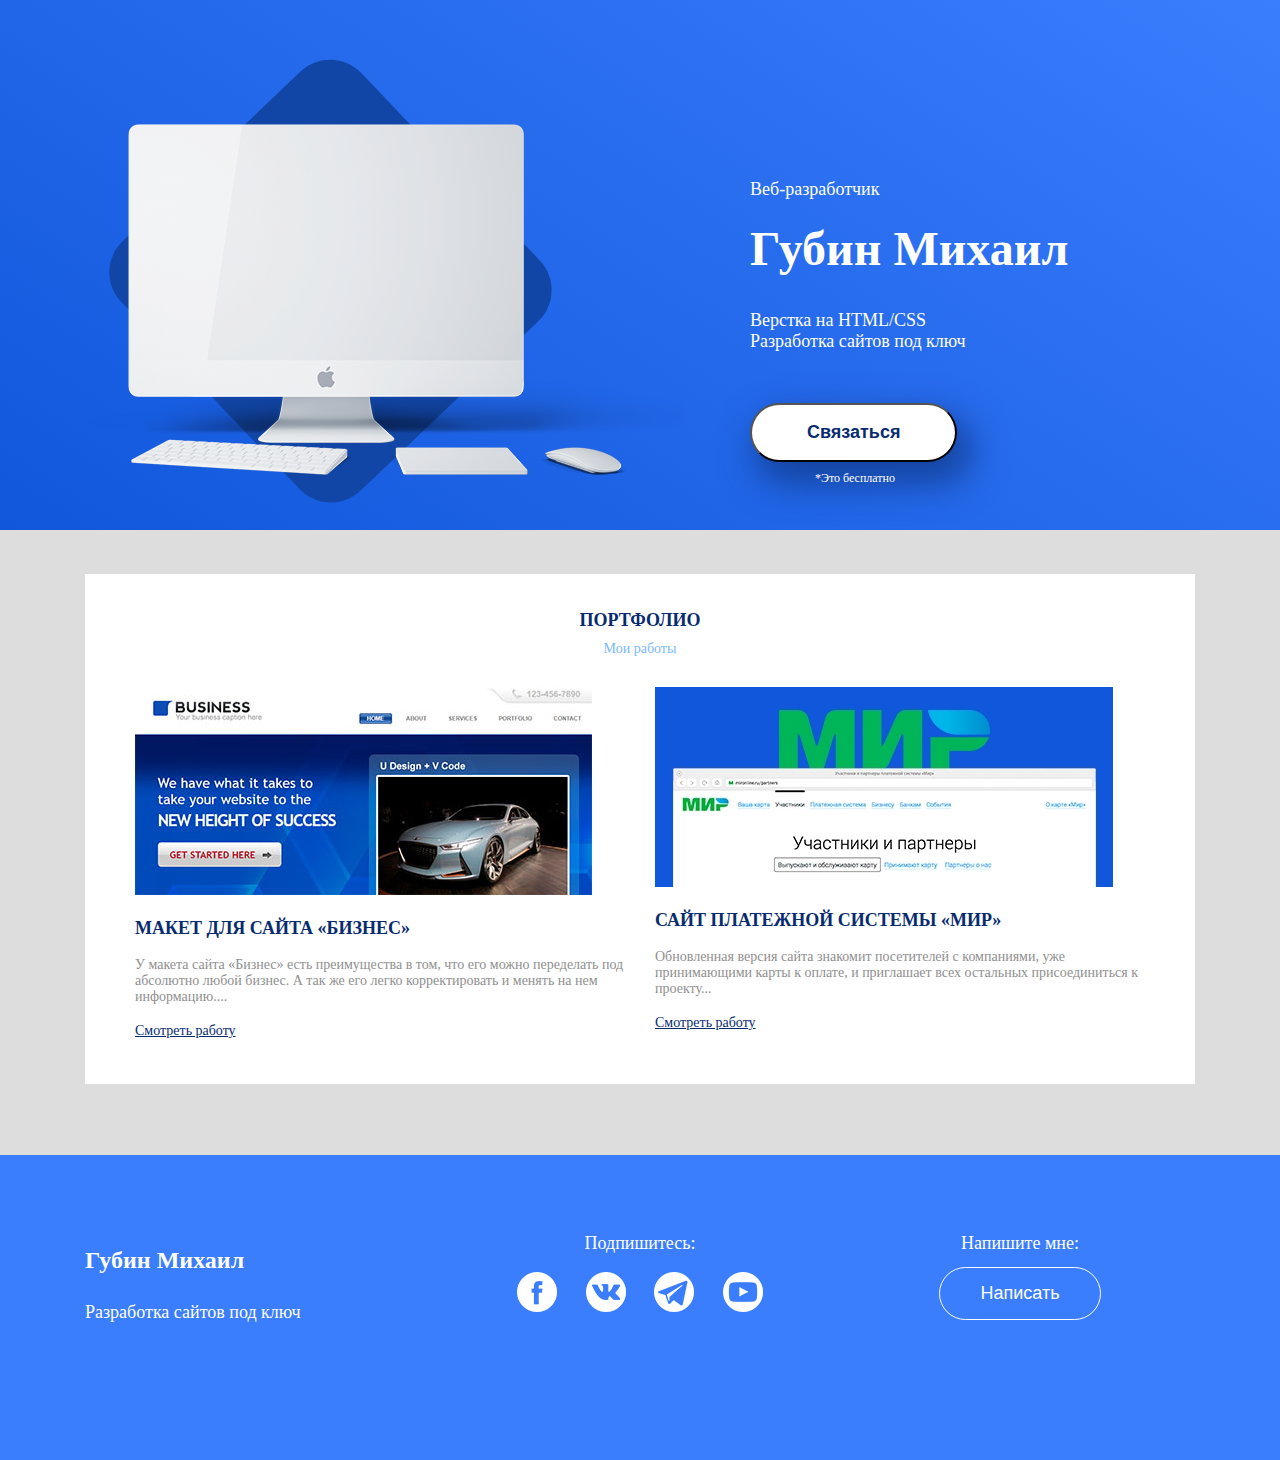
==== index.html @ 20e12512 "Add files via upload" ====
<!DOCTYPE html>
<html lang="ru">
<head>
	<!--Важная техническая информация для Браузеров-->
	<meta charset="UTF-8">
	<meta http-equiv="X-UA-Compatible" content="IE=edge">
	<meta name="viewport" content="width=device-width, initial-scale=1">

	<!--Важная информация об Авторе и описание проекта-->
	<meta name="description" content="Сайт разработчика Губина Михаила">
	<meta name="author" content="Губин Михаил">

	<!--Иконка которая будет на вкладке в браузере-->
	<link rel="stylesheet" href="css/bootstrap-grid.min.css">
	<link rel="icon" href="/favicon.ico">
	<!--Заголовок на вкладке в браузере-->
	<title>Губин Михаил - создание сайтов</title>

	<!--Подключаем наш файл со стилями-->
	<link rel="stylesheet" type="text/css" href="css/style.css">
</head>
<body>
	<header>
		<div class="container">
			<div class="row">
				<div class="col-lg-7">
					<img src="img/main-img.png" alt="Логотип" class="header-img">
				</div>
				<!-- /.col-7 -->
				<div class="col-lg-5">
					<p class="header-pretitle">Веб-разработчик</p>
					<h1 class="header-title">Губин Михаил</h1>
					<p class="header-subtitle">Верстка на HTML/CSS <br> 
					Разработка сайтов под ключ</p>
					<div class="header-button-block">
						<button class="header-button">Связаться</button>
						<small>*Это бесплатно</small>
					</div>
				</div>
				<!-- /.col-5 -->
			</div>
			<!-- /.row -->
		</div>
		<!-- /.conteiner -->
	</header>

	<section class="portfolio">
		<div class="container">
			<div class="portfolio-block">
				<h2 class="portfolio-title">Портфолио</h2>
				<p class="portfolio-subtitle">Мои работы</p>
				<div class="row">
					<div class="col-md-6">
						<div class="portfolio-col-1">
							<img src="img/portfolio-img3.jpg" alt="Бизнесс">
							<h3>Макет для сайта «Бизнес»</h3>
							<p class="portfolio-text">У макета сайта «Бизнес» есть преимущества в том, что его можно переделать под абсолютно любой бизнес. А так же его легко корректировать и менять на нем информацию....</p>
							<a href="https://narzikru.000webhostapp.com/index.html">Смотреть работу</a>
						</div>
						<!-- /.portfolio-col -->
					</div>
					<!-- /.col-6 -->
					<div class="col-md-6">
						<div class="portfolio-col-2">
							<img src="img/portfolio-img2.jpg" alt="World">
							<h3>Сайт платежной системы «Мир»</h3>
							<p class="portfolio-text">Обновленная версия сайта знакомит посетителей с компаниями, уже принимающими карты к оплате, и приглашает всех остальных присоединиться к проекту...</p>
							<a href="#">Смотреть работу</a>
						</div>
						<!-- /.portfolio-col -->
					</div>
					<!-- /.col-6 -->
				</div>
			</div>
			<!-- /.portfolio-block -->
		</div>
	</section>
	<footer>
		<div class="container">
			<div class="row">
				<div class="col-md-4">
					<h4 class="footer-author">Губин Михаил</h4>
					<p class="footer-text">Разработка сайтов под ключ</p>
				</div>
				<div class="col-md-4">
					<div class="social-block">
						<p>Подпишитесь:</p>
						<a href="#"><img src="img/Socials/facebook.png" alt="Facebook"></a>
						<a href="#"><img src="img/Socials/vk.png" alt="VKontakte"></a>
						<a href="#"><img src="img/Socials/telegram.png" alt="Telegram"></a>
						<a href="#"><img src="img/Socials/youtube.png" alt="YouTube"></a>
					</div>
				</div>
				<div class="col-md-4">
					<div class="footer-cta-block">
						<p class="footer-cta">Напишите мне:</p>
						<button class="footer-button">Написать</button>
					</div>
					<!-- /.footer-cta-block -->
				</div>
			</div>
			<!-- /.row -->
		</div>
		<!-- /.container -->
	</footer>
</body>
</html>
---- css/style.css ----
body {
	margin: 0;
	font-family: 'Roboto';
	font-size: 18px;
}
img {
	max-width: 100%;
}
header {
	padding-top: 59px;
	padding-bottom: 22px;
	background-color: #3a7dfd;
	background-image: linear-gradient(-147deg, #3a7dfd 0%, #1157db 100%);
	color: #fff;
}
.header-pretitle {
	padding-top: 102px;
}
.header-title {
	font-size: 48px;
	font-weight: 700;
	line-height: 56.81px;
	margin-top: 21px;
}
.header-subtitle {
	margin-top: 20px;
}
.header-button {
	box-shadow: 10px 17px 34px 6px rgba(18, 61, 145, 0.83);
	border-radius: 50px;
	background-color: #ffffff;
	color: #072b6f;
	font-weight: 700;
	font-size: 18px;
	padding: 17px 55px;
	margin-top: 33px;
}
header small {
	font-size: 12px;
	font-weight: 400;
	display: block;
	text-align: center;
	margin-top: 9px;
}
.header-button-block {
	max-width: 210px;
}

/* Секция портфолио */

.portfolio {
	background-color: #dddddd;
	padding-top: 44px;
	padding-bottom: 71px;
}
.portfolio-block {
	background-color: #ffffff;
	padding-top: 21px;
	padding-bottom: 44px;
}
.portfolio-title {
	text-transform: uppercase;
	font-weight: 700;
	font-size: 18px;
	color: #072b6f;
	margin-bottom: 10px;
}
.portfolio-subtitle {
	font-size: 14px;
	color: #7bb9ff;
	margin-top: 10px;
	margin-bottom: 30px;
}
.portfolio-title, .portfolio-subtitle {
	text-align: center;
}
.portfolio-col-1 {
	padding-left: 50px;
}
.portfolio-col-2 {
	padding-right: 50px;
}
.portfolio-block h3 {
	font-size: 18px;
	color: #072b6f;
	font-weight: 700;
	text-transform: uppercase;
}
.portfolio-text {
	color: #8f8f8f;
	font-size: 14px;
	font-weight: 400;
}
.portfolio-block a {
	color: #072b6f;
	font-size: 14px;
	font-weight: 400;
	text-decoration: underline;
}

/* Подвал */ 
footer {
	background-color: #3a7dfd;
	color: #ffffff;
	padding-top: 60px;
	padding-bottom: 110px;
}
.footer-author {
	font-size: 24px;
	margin-bottom: 7px;
}
.footer-text {
	font-size: 18px;
	font-weight: 400;
	line-height: 40px;
}
.social-block {
	text-align: center;
}
.social-block a {
	display: underline;
	margin: 21px 12px 0 12px;
}
.footer-button {
	display: inline-block;
	border: 1px solid #ffffff;
	background-color: transparent;
	color: #ffffff;
	font-size: 18px;
	border-radius: 50px;
	padding: 15px 40px;
}
.footer-cta-block {
	text-align: center;
}
.footer-cta {
	margin-bottom: 13px;
	font-size: 18px;
}

@media (max-width: 1200px) {
	.header-pretitle {
		padding-top: 60px;
	}
}
@media (max-width: 992px) {
	.header-img {
		display: none;
	}
	.header-pretitle {
		padding-top: 0;
	}
	.footer-author {
		font-size: 18px;
	}
	.footer-text {
		font-size: 14px;
	}
	.social-block a {
		margin-left: 5px;
		margin-right: 5px;
	}
	.social-block img {
		width: 30px;
	}
	.footer-button {
		font-size: 14px;
		padding: 10px 35px;
	}
}

@media (max-width: 768px) {
 .portfolio-col-1 {
	 	padding-left: 20px;
	 	padding-right: 20px;
	 	margin-bottom: 40px;
 }
 .portfolio-col-2 {
	 	padding-left: 20px;
	 	padding-right: 20px;
 }
 .footer-author, .footer-text {
 	text-align: center;
 }
}
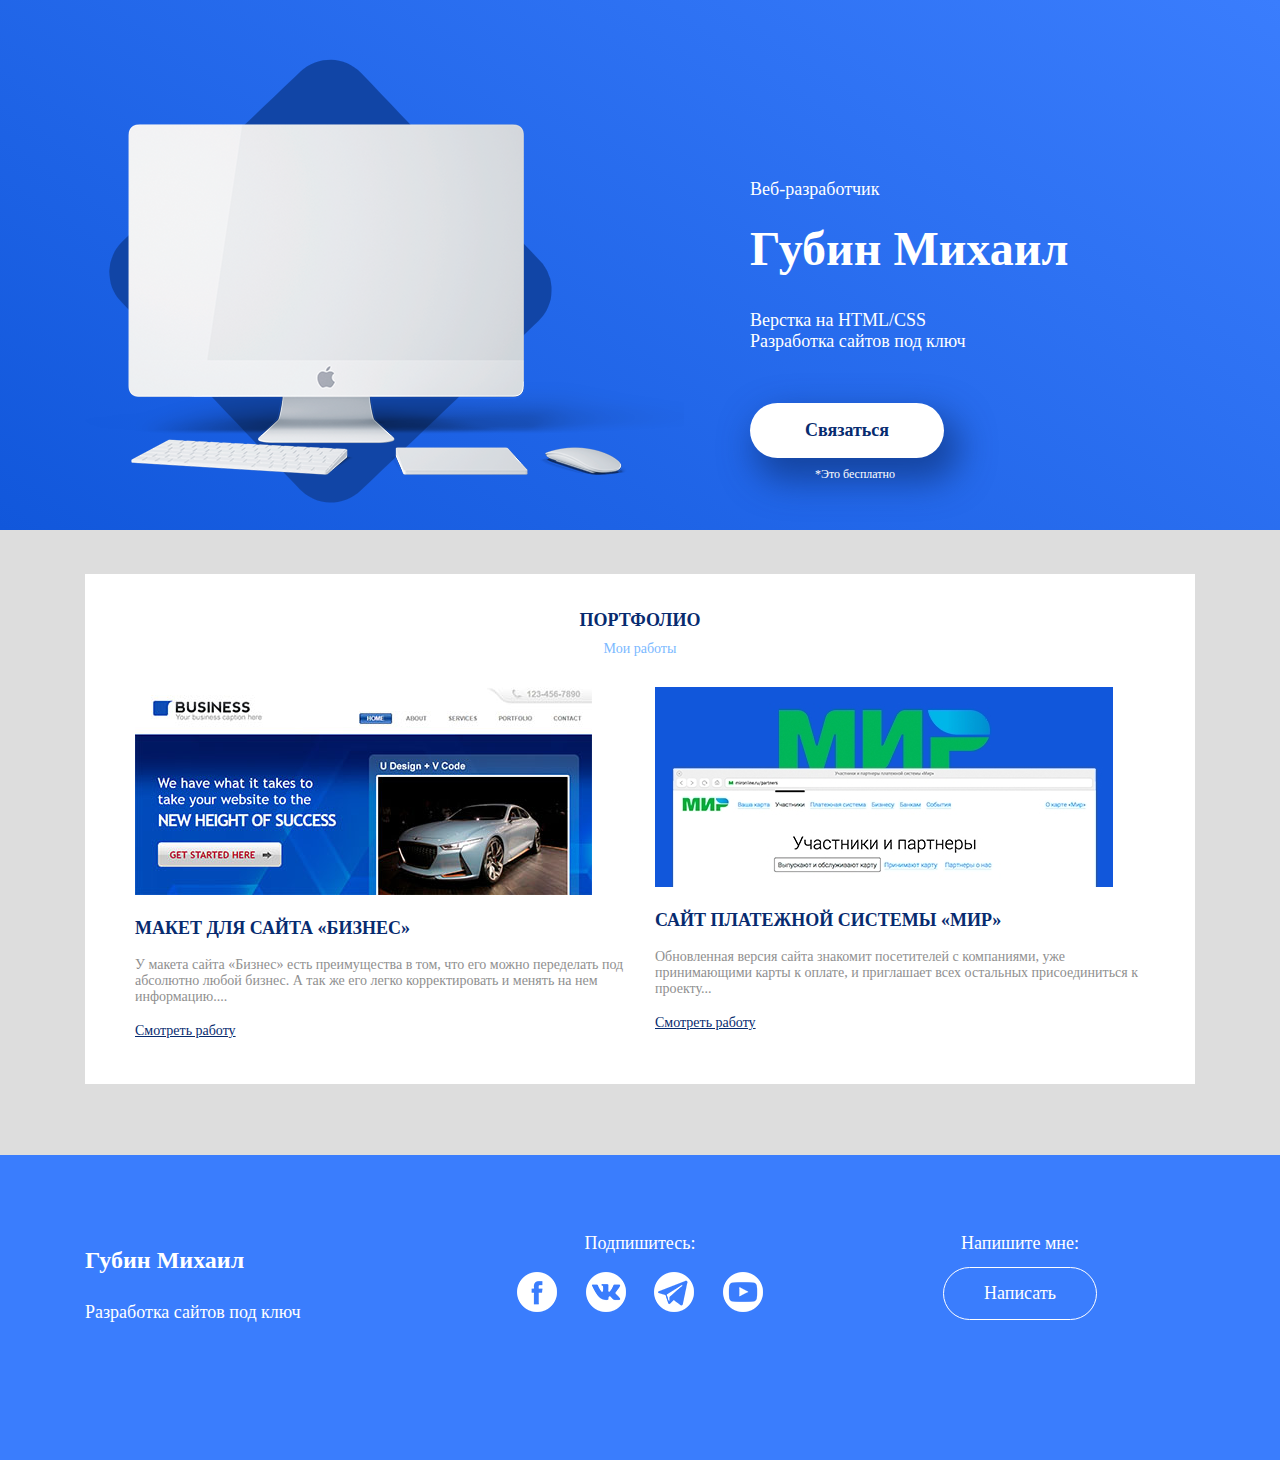
==== commit fbad9a08: "Add files via upload" ====
--- a/index.html
+++ b/index.html
@@ -33,7 +33,7 @@
 					<p class="header-subtitle">Верстка на HTML/CSS <br> 
 					Разработка сайтов под ключ</p>
 					<div class="header-button-block">
-						<button class="header-button">Связаться</button>
+						<a href="https://vk.me/id4424671" class="header-button">Связаться</a>
 						<small>*Это бесплатно</small>
 					</div>
 				</div>
@@ -85,16 +85,16 @@
 				<div class="col-md-4">
 					<div class="social-block">
 						<p>Подпишитесь:</p>
-						<a href="#"><img src="img/Socials/facebook.png" alt="Facebook"></a>
-						<a href="#"><img src="img/Socials/vk.png" alt="VKontakte"></a>
+						<a href="https://www.facebook.com/faktop.ctpaxa"><img src="img/Socials/facebook.png" alt="Facebook"></a>
+						<a href="https://vk.com/id4424671"><img src="img/Socials/vk.png" alt="VKontakte"></a>
 						<a href="#"><img src="img/Socials/telegram.png" alt="Telegram"></a>
-						<a href="#"><img src="img/Socials/youtube.png" alt="YouTube"></a>
+						<a href="https://www.youtube.com/channel/UCvDMFVF39CLdY18PYufSN1w?view_as=subscriber"><img src="img/Socials/youtube.png" alt="YouTube"></a>
 					</div>
 				</div>
 				<div class="col-md-4">
 					<div class="footer-cta-block">
 						<p class="footer-cta">Напишите мне:</p>
-						<button class="footer-button">Написать</button>
+						<a href="https://vk.me/id4424671" class="footer-button">Написать</a>
 					</div>
 					<!-- /.footer-cta-block -->
 				</div>
--- a/css/style.css
+++ b/css/style.css
@@ -34,6 +34,8 @@
 	font-size: 18px;
 	padding: 17px 55px;
 	margin-top: 33px;
+	display: inline-block;
+	text-decoration: none;
 }
 header small {
 	font-size: 12px;
@@ -129,6 +131,7 @@
 	font-size: 18px;
 	border-radius: 50px;
 	padding: 15px 40px;
+	text-decoration: none;
 }
 .footer-cta-block {
 	text-align: center;
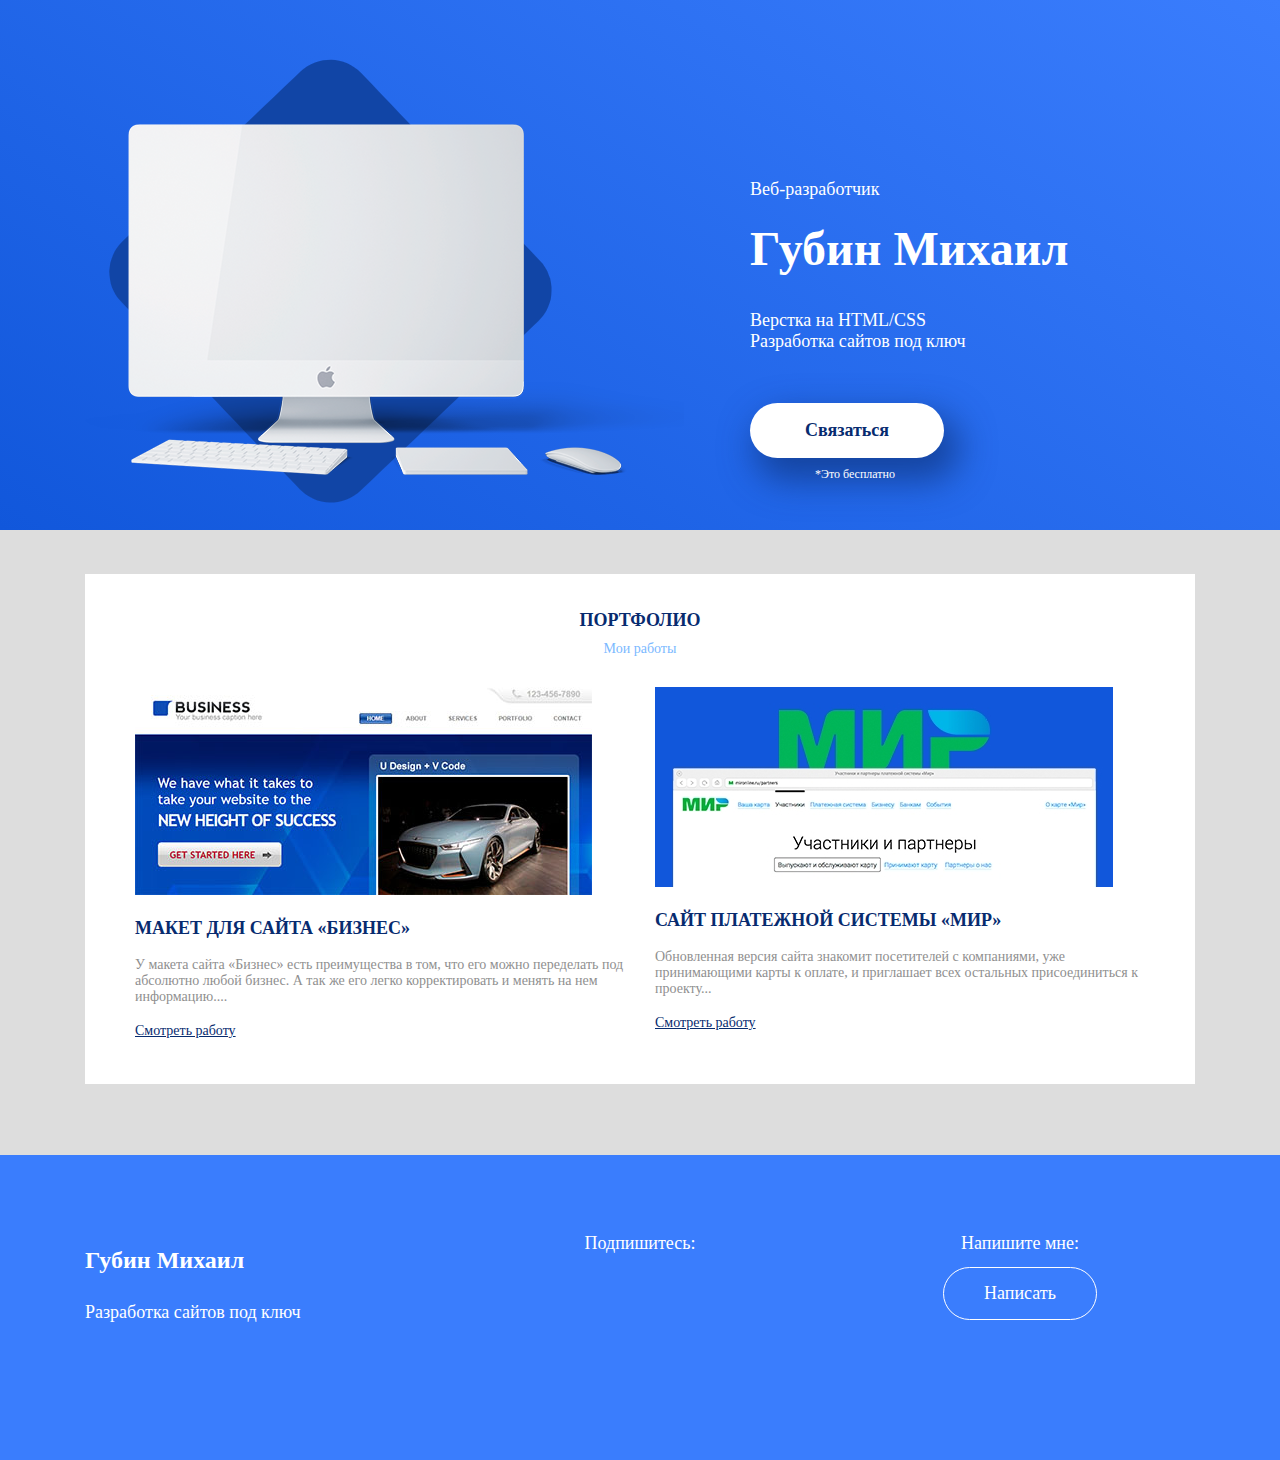
==== commit 270d2803: "Add files via upload" ====
--- a/index.html
+++ b/index.html
@@ -13,6 +13,7 @@
 	<!--Иконка которая будет на вкладке в браузере-->
 	<link rel="stylesheet" href="css/bootstrap-grid.min.css">
 	<link rel="icon" href="/favicon.ico">
+	<link rel="stylesheet" href="css/animate.css">
 	<!--Заголовок на вкладке в браузере-->
 	<title>Губин Михаил - создание сайтов</title>
 
@@ -24,15 +25,15 @@
 		<div class="container">
 			<div class="row">
 				<div class="col-lg-7">
-					<img src="img/main-img.png" alt="Логотип" class="header-img">
+					<img src="img/main-img.png" alt="Логотип" class="header-img animated fadeInLeftBig">
 				</div>
 				<!-- /.col-7 -->
 				<div class="col-lg-5">
-					<p class="header-pretitle">Веб-разработчик</p>
-					<h1 class="header-title">Губин Михаил</h1>
-					<p class="header-subtitle">Верстка на HTML/CSS <br> 
+					<p class="header-pretitle wow fadeInRightBig" data-wow-delay="0.1s">Веб-разработчик</p>
+					<h1 class="header-title wow fadeInRightBig" data-wow-delay="0.2s">Губин Михаил</h1>
+					<p class="header-subtitle wow fadeInRightBig" data-wow-delay="0.3s">Верстка на HTML/CSS <br> 
 					Разработка сайтов под ключ</p>
-					<div class="header-button-block">
+					<div class="header-button-block wow fadeInRightBig" data-wow-delay="0.4s">
 						<a href="https://vk.me/id4424671" class="header-button">Связаться</a>
 						<small>*Это бесплатно</small>
 					</div>
@@ -46,7 +47,7 @@
 
 	<section class="portfolio">
 		<div class="container">
-			<div class="portfolio-block">
+			<div class="portfolio-block animated fadeIn">
 				<h2 class="portfolio-title">Портфолио</h2>
 				<p class="portfolio-subtitle">Мои работы</p>
 				<div class="row">
@@ -85,10 +86,10 @@
 				<div class="col-md-4">
 					<div class="social-block">
 						<p>Подпишитесь:</p>
-						<a href="https://www.facebook.com/faktop.ctpaxa"><img src="img/Socials/facebook.png" alt="Facebook"></a>
-						<a href="https://vk.com/id4424671"><img src="img/Socials/vk.png" alt="VKontakte"></a>
-						<a href="#"><img src="img/Socials/telegram.png" alt="Telegram"></a>
-						<a href="https://www.youtube.com/channel/UCvDMFVF39CLdY18PYufSN1w?view_as=subscriber"><img src="img/Socials/youtube.png" alt="YouTube"></a>
+						<a href="https://www.facebook.com/faktop.ctpaxa"><img class="wow bounceInDown" data-wow-delay="0.1s" src="img/Socials/facebook.png" alt="Facebook"></a>
+						<a href="https://vk.com/id4424671"><img class="wow bounceInDown" data-wow-delay="0.4s" src="img/Socials/vk.png" alt="VKontakte"></a>
+						<a href="https://t.me/Narz1k"><img class="wow bounceInDown" data-wow-delay="0.2s" src="img/Socials/telegram.png" alt="Telegram"></a>
+						<a href="https://www.youtube.com/channel/UCvDMFVF39CLdY18PYufSN1w?view_as=subscriber"><img class="wow bounceInDown" data-wow-delay="0.3s" src="img/Socials/youtube.png" alt="YouTube"></a>
 					</div>
 				</div>
 				<div class="col-md-4">
@@ -103,5 +104,9 @@
 		</div>
 		<!-- /.container -->
 	</footer>
+	<script src="js/wow.min.js"></script>
+	<script>
+		new WOW().init();
+	</script>
 </body>
 </html>--- a/css/style.css
+++ b/css/style.css
@@ -28,6 +28,9 @@
 .header-button {
 	box-shadow: 10px 17px 34px 6px rgba(18, 61, 145, 0.83);
 	border-radius: 50px;
+	-o-border-radius: 50px;
+	-webkit-border-radius: 50px;
+	-moz-border-radius: 50px;
 	background-color: #ffffff;
 	color: #072b6f;
 	font-weight: 700;
@@ -36,6 +39,12 @@
 	margin-top: 33px;
 	display: inline-block;
 	text-decoration: none;
+	-webkit-transition: 0.3s;
+	-o-transition: 0.3s;
+	transition: 0.3s;
+}
+.header-button:hover {
+	box-shadow: none;
 }
 header small {
 	font-size: 12px;
@@ -130,8 +139,18 @@
 	color: #ffffff;
 	font-size: 18px;
 	border-radius: 50px;
+	-o-border-radius: 50px;
+	-webkit-border-radius: 50px;
+	-moz-border-radius: 50px;
 	padding: 15px 40px;
 	text-decoration: none;
+	-webkit-transition: 0.3s;
+	-o-transition: 0.3s;
+	transition: 0.3s;
+}
+.footer-button:hover {
+	background-color: #fff;
+	color: #3a7dfd;
 }
 .footer-cta-block {
 	text-align: center;
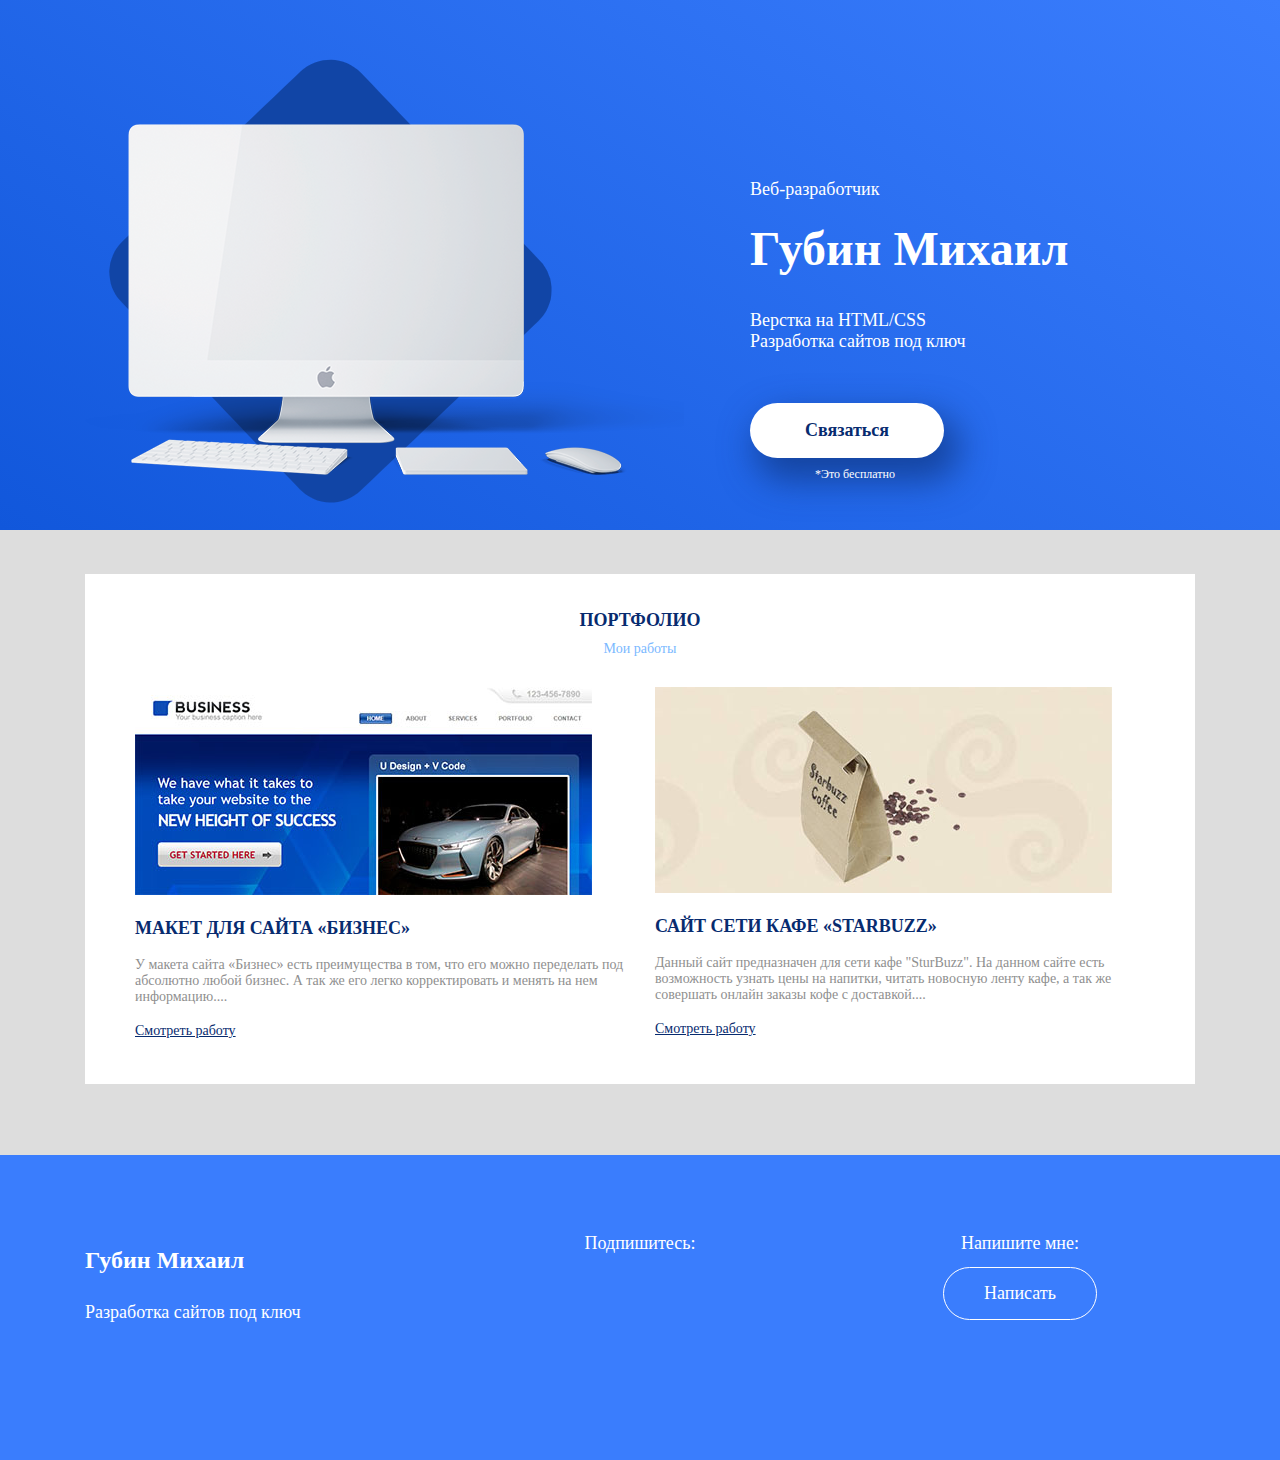
==== commit b923ae7f: "Add files via upload" ====
--- a/index.html
+++ b/index.html
@@ -56,17 +56,17 @@
 							<img src="img/portfolio-img3.jpg" alt="Бизнесс">
 							<h3>Макет для сайта «Бизнес»</h3>
 							<p class="portfolio-text">У макета сайта «Бизнес» есть преимущества в том, что его можно переделать под абсолютно любой бизнес. А так же его легко корректировать и менять на нем информацию....</p>
-							<a href="https://narzikru.000webhostapp.com/index.html">Смотреть работу</a>
+							<a href="business/index.html">Смотреть работу</a>
 						</div>
 						<!-- /.portfolio-col -->
 					</div>
 					<!-- /.col-6 -->
 					<div class="col-md-6">
 						<div class="portfolio-col-2">
-							<img src="img/portfolio-img2.jpg" alt="World">
-							<h3>Сайт платежной системы «Мир»</h3>
-							<p class="portfolio-text">Обновленная версия сайта знакомит посетителей с компаниями, уже принимающими карты к оплате, и приглашает всех остальных присоединиться к проекту...</p>
-							<a href="#">Смотреть работу</a>
+							<img src="img/portfolio-img4.jpg" alt="World">
+							<h3>Сайт сети кафе «StarBuzz»</h3>
+							<p class="portfolio-text">Данный сайт предназначен для сети кафе "SturBuzz". На данном сайте есть возможность узнать цены на напитки, читать новосную ленту кафе, а так же совершать онлайн заказы кофе с доставкой....</p>
+							<a href="Sturbuzz NEW/index.html">Смотреть работу</a>
 						</div>
 						<!-- /.portfolio-col -->
 					</div>
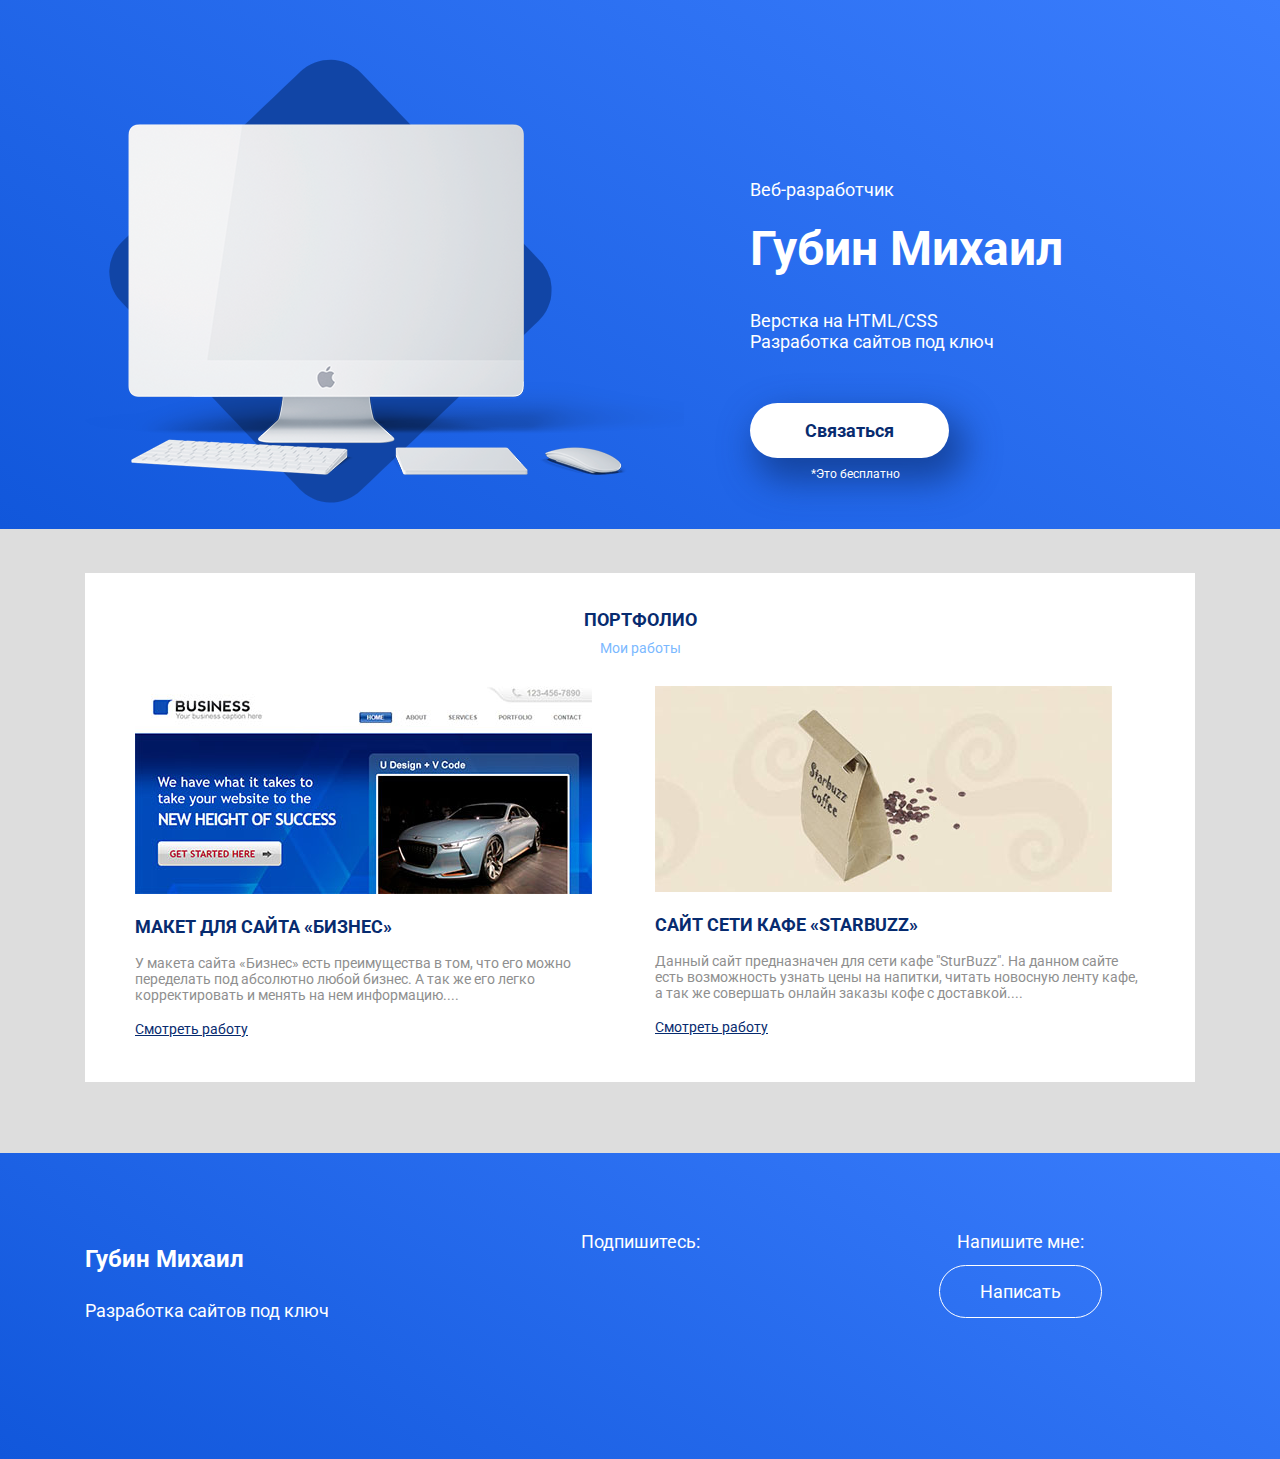
==== commit 457f0759: "Add files via upload" ====
--- a/index.html
+++ b/index.html
@@ -11,6 +11,7 @@
 	<meta name="author" content="Губин Михаил">
 
 	<!--Иконка которая будет на вкладке в браузере-->
+	<link href="https://fonts.googleapis.com/css?family=Roboto:400,700" rel="stylesheet">
 	<link rel="stylesheet" href="css/bootstrap-grid.min.css">
 	<link rel="icon" href="/favicon.ico">
 	<link rel="stylesheet" href="css/animate.css">
--- a/css/style.css
+++ b/css/style.css
@@ -1,6 +1,6 @@
 body {
 	margin: 0;
-	font-family: 'Roboto';
+	font-family: 'Roboto', sans-serif;
 	font-size: 18px;
 }
 img {
@@ -112,6 +112,7 @@
 /* Подвал */ 
 footer {
 	background-color: #3a7dfd;
+	background-image: linear-gradient(-147deg, #3a7dfd 0%, #1157db 100%);
 	color: #ffffff;
 	padding-top: 60px;
 	padding-bottom: 110px;
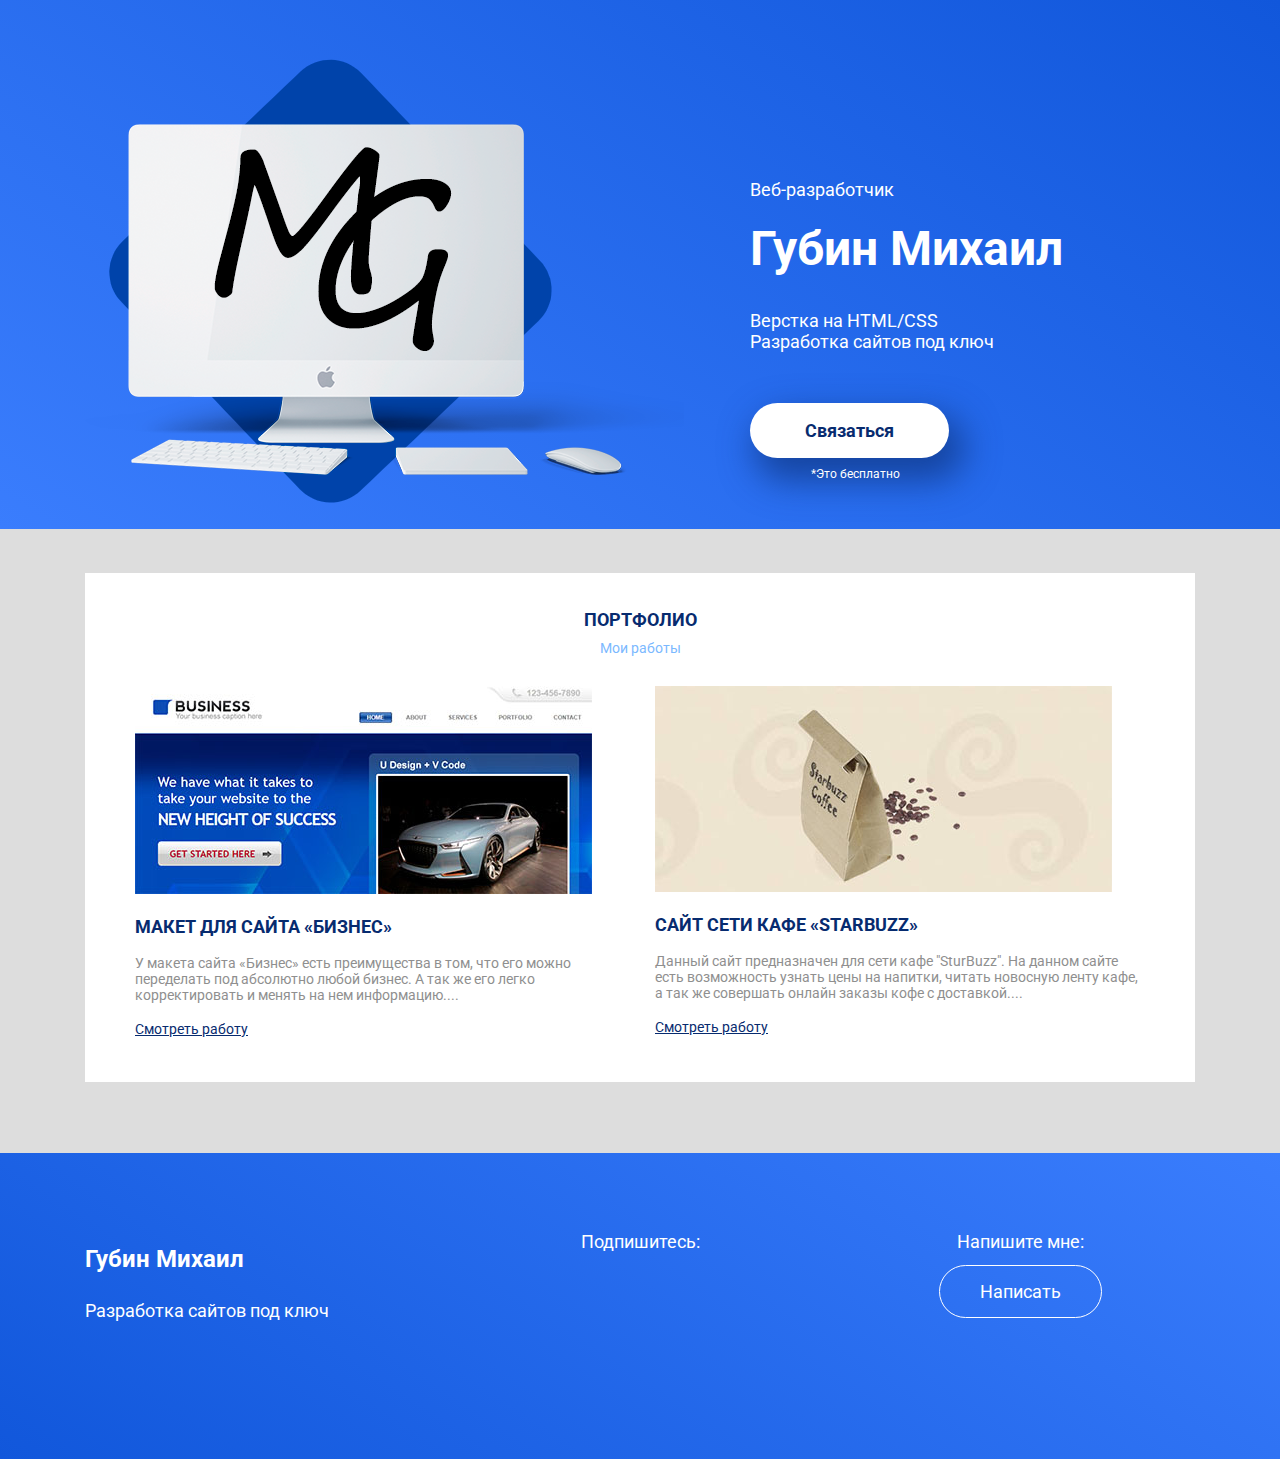
==== commit ab6429e7: "Add files via upload" ====
--- a/index.html
+++ b/index.html
@@ -13,7 +13,7 @@
 	<!--Иконка которая будет на вкладке в браузере-->
 	<link href="https://fonts.googleapis.com/css?family=Roboto:400,700" rel="stylesheet">
 	<link rel="stylesheet" href="css/bootstrap-grid.min.css">
-	<link rel="icon" href="/favicon.ico">
+	<link rel="icon" href="img/favicon.ico">
 	<link rel="stylesheet" href="css/animate.css">
 	<!--Заголовок на вкладке в браузере-->
 	<title>Губин Михаил - создание сайтов</title>
@@ -26,7 +26,7 @@
 		<div class="container">
 			<div class="row">
 				<div class="col-lg-7">
-					<img src="img/main-img.png" alt="Логотип" class="header-img animated fadeInLeftBig">
+					<img src="img/main-img2.png" alt="Логотип" class="header-img animated fadeInLeftBig">
 				</div>
 				<!-- /.col-7 -->
 				<div class="col-lg-5">
--- a/css/style.css
+++ b/css/style.css
@@ -10,7 +10,7 @@
 	padding-top: 59px;
 	padding-bottom: 22px;
 	background-color: #3a7dfd;
-	background-image: linear-gradient(-147deg, #3a7dfd 0%, #1157db 100%);
+	background-image: linear-gradient(-147deg, #1157db 0%, #3a7dfd 100%);
 	color: #fff;
 }
 .header-pretitle {
@@ -39,12 +39,14 @@
 	margin-top: 33px;
 	display: inline-block;
 	text-decoration: none;
-	-webkit-transition: 0.3s;
-	-o-transition: 0.3s;
-	transition: 0.3s;
+	-webkit-transition: 0.8s;
+	-o-transition: 0.8s;
+	transition: 0.8s;
 }
 .header-button:hover {
 	box-shadow: none;
+	color: #ffffff;
+	background-color: #072b6f;
 }
 header small {
 	font-size: 12px;
@@ -145,9 +147,9 @@
 	-moz-border-radius: 50px;
 	padding: 15px 40px;
 	text-decoration: none;
-	-webkit-transition: 0.3s;
-	-o-transition: 0.3s;
-	transition: 0.3s;
+	-webkit-transition: 0.8s;
+	-o-transition: 0.8s;
+	transition: 0.8s;
 }
 .footer-button:hover {
 	background-color: #fff;
